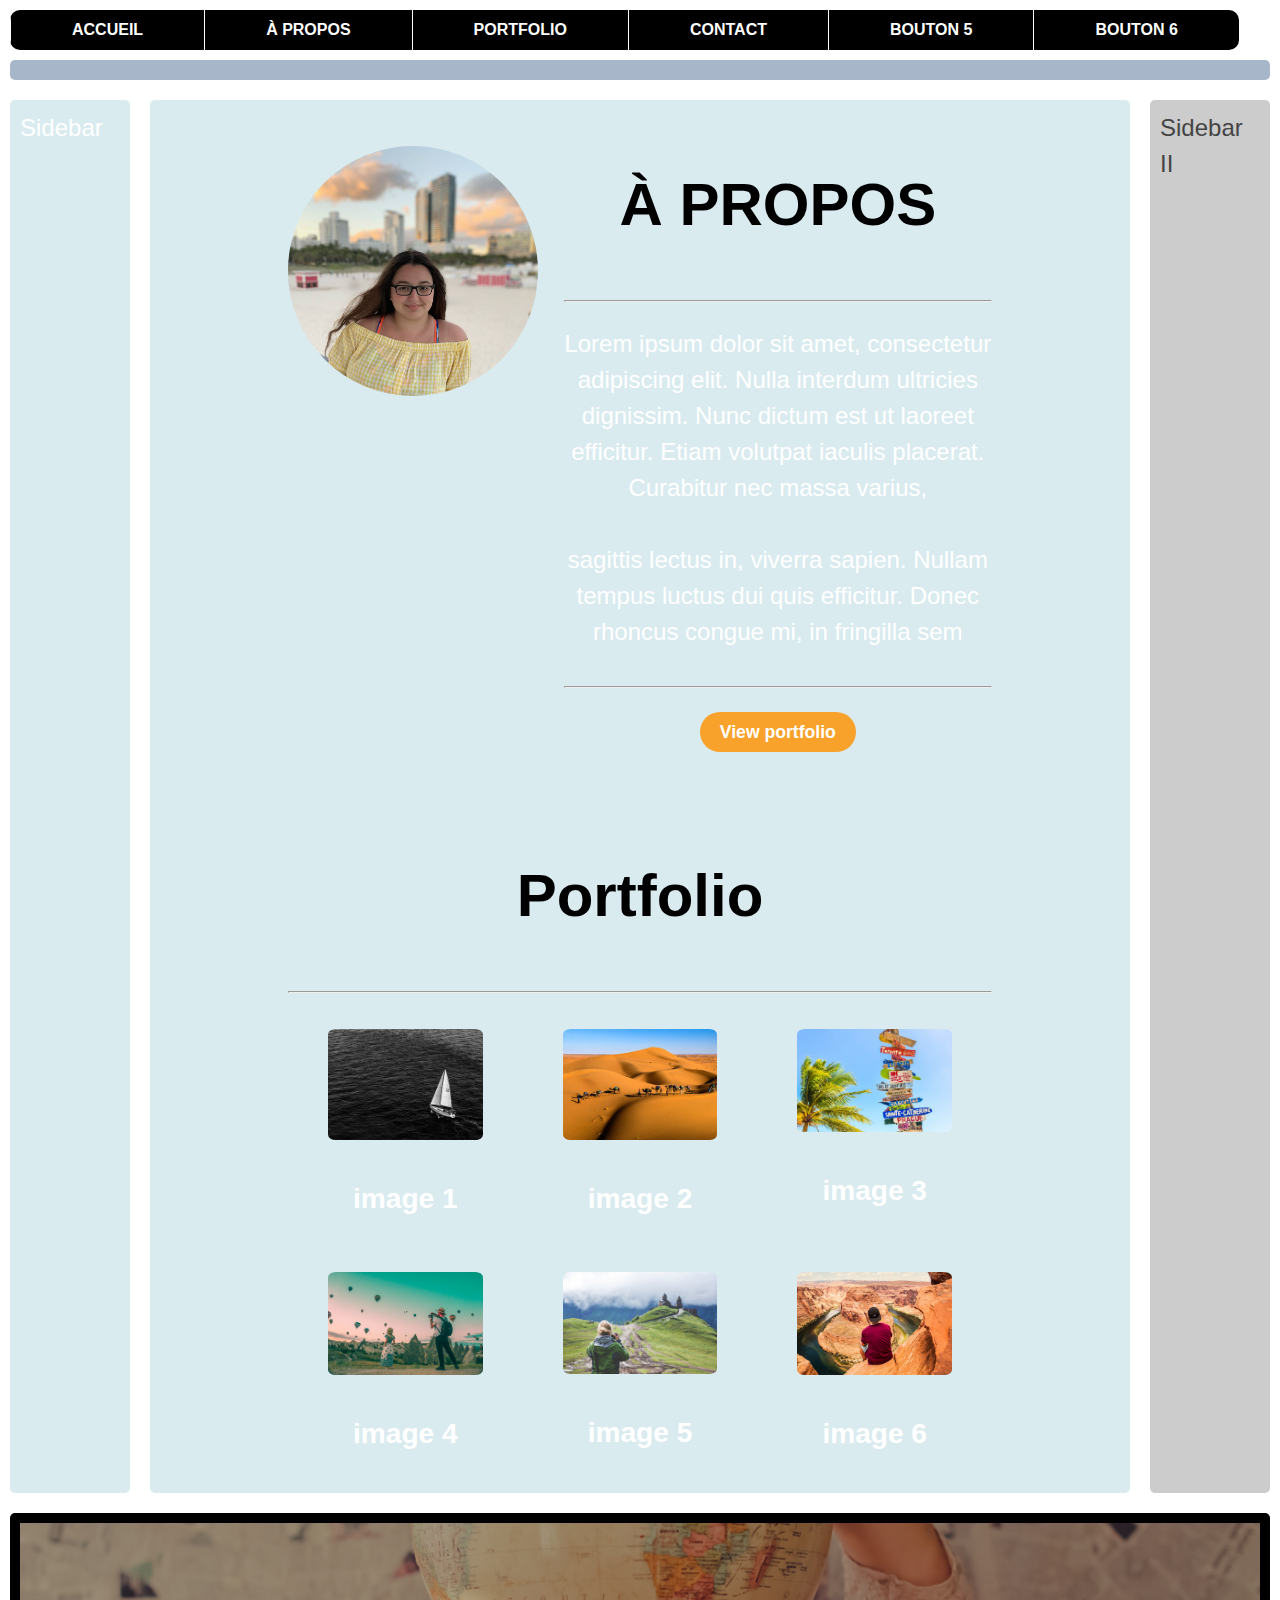
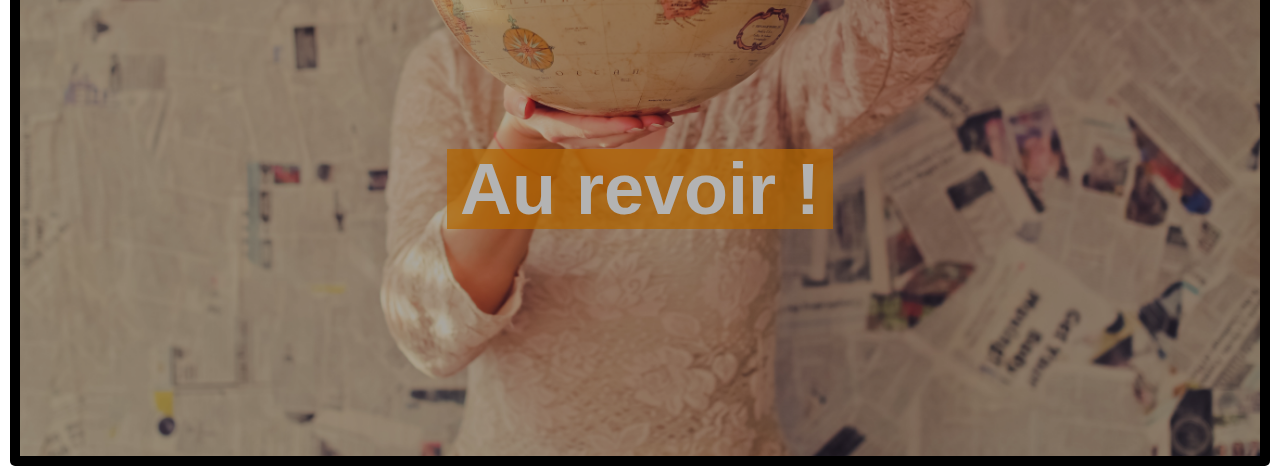
==== index.htm @ d7a220b0 "ajout footer" ====
<!DOCTYPE html>
<html>
<head>
    <meta charset="utf-8" />
    <meta http-equiv="X-UA-Compatible" content="IE=edge">
    
    <title>TP1 VEILLE</title>
    <meta name="viewport" content="width=device-width, initial-scale=1">
    <link rel="stylesheet" type="text/css" media="screen" href="css/style.css" />

</head>

<body>
<input type="checkbox" id="chkBoutonBurger" />
<label for="chkBoutonBurger" class="boutonBurger"></label>
<div class="global">
<nav class="menu">
        <a href="#">ACCUEIL</a>
        <a href="#">À PROPOS</a>
        <a href="#">PORTFOLIO</a>
        <a href="#">CONTACT</a>
        <a href="#">BOUTON 5</a>
        <a href="#">BOUTON 6</a>
    </nav> <!-- fin menu -->
        <main class="conteneur">
            <header class="box header"></header>
                
            
            <aside class="box sidebar">Sidebar</aside>
            <aside class="box sidebar2">Sidebar II</aside>
            <section class="box content">

                <div class="about centered" id="about">
                    <div class="about-content">
                      <div class="about-avatar"><img src="./img/me.jpg" class="avatar img-av" alt="Elle H's avatar">
                      </div>
              
                      <div class="about-text">
                        <h2 class="">À PROPOS</h2>
                        <hr>

                        <div class="log"></div>

                        <p>Lorem ipsum dolor sit amet, consectetur adipiscing elit. Nulla interdum ultricies dignissim. Nunc dictum est ut laoreet efficitur. Etiam volutpat iaculis placerat. Curabitur nec massa varius,</p>
              
                        <p>sagittis lectus in, viverra sapien. Nullam tempus luctus dui quis efficitur. Donec rhoncus congue mi, in fringilla sem </p>
                        <hr>
              
                        <p class="">
                          <a href="#portfolio" class="btn" role="button">View portfolio</a>
                        </p>
                      </div>
                    </div>
                  </div>


                <div class="portfolio centered" id="portfolio">
                    <p>
                      <h2>Portfolio</h2>
              
                    </p>
                    <div class="horizontal-line">
                    <hr>
                    </div>
              
                    <div class="portfolio-content">
              
              
                        <div>
                        <figure class="pointer-cursor">
                            <img
                            src="./img/img1.jpg"
                            alt="A placeholder image" class="img-responsive">
                            <figcaption><h3>image 1</h3></figcaption>
                          </figure>
                      </div>
                      <div>
                        <figure class="pointer-cursor">
                            <img
                            src="./img/img14.jpg"
                            alt="A placeholder image" class="img-responsive">
                            <figcaption><h3>image 2</h3></figcaption>
                          </figure>
                      </div>
                      <div>
                        <figure class="pointer-cursor">
                            <img
                            src="./img/img15.jpg"
                            alt="A placeholder image" class="img-responsive">
                            <figcaption><h3>image 3</h3></figcaption>
                          </figure>
                      </div>
                      <div>
                        <figure class="pointer-cursor">
                            <img
                            src="./img/img16.jpg"
                            alt="A placeholder image" class="img-responsive">
                            <figcaption><h3>image 4</h3></figcaption>
                          </figure>
                      </div>
                      <div>
                        <figure class="pointer-cursor">
                            <img
                            src="./img/img17.jpg"
                            alt="A placeholder image" class="img-responsive">
                            <figcaption><h3>image 5</h3></figcaption>
                          </figure>
                      </div>
                      <div>
                        <figure class="pointer-cursor">
                            <img
                            src="./img/img18.jpg"
                            alt="A placeholder image" class="img-responsive">
                            <figcaption><h3>image 6</h3></figcaption>
                          </figure>
                      </div>
                    </div>
                  </div>

            </section>



            <footer class="box footer">
              <div class="jumbotron centered">
              <div class="jumbotron-content">
                <h1 class=""><span class="title">Au revoir !</span>
                </h1>       
              </div>
            </div>
          </footer>
        </main>
    </div>
    <script type='module' src='./module_js/application.js'></script>
    <script type='module' src='./module_js/glitch.js'></script>
</body>
</html>
---- css/style.css ----
@charset "UTF-8";
/*!
Theme Name: Exercice #4
Author: Eddy Martin
Description: Description
Version: 1.0.0
License: GNU General Public License v2 or later
License URI: LICENSE
Text Domain: veille-2019
Tags: custom-background, custom-logo, custom-menu, featured-images, threaded-comments, translation-ready
Normalizing styles have been helped along thanks to the fine work of
Nicolas Gallagher and Jonathan Neal https://necolas.github.io/normalize.css/
*/
/*--------------------------------------------------------------
>>> Table des modules:
----------------------------------------------------------------
# Variable
# mixins-master
# Normalize
# Typography
# Elements
# Forms
# Navigation
	## Links
    ## Menus
---------------------------------------------------------------    
# Variable
# mixins-master    
--------------------------------------------------------------*/
/*--------------------------------------------------------------
# Normalize
--------------------------------------------------------------*/
/*! normalize.css v8.0.0 | MIT License | github.com/necolas/normalize.css */
/* Document
	 ========================================================================== */
/**
 * 1. Correct the line height in all browsers.
 * 2. Prevent adjustments of font size after orientation changes in iOS.
 */
html {
  line-height: 1.15;
  /* 1 */
  -webkit-text-size-adjust: 100%;
  /* 2 */
}

/* Sections
	 ========================================================================== */
/**
 * Remove the margin in all browsers.
 */
body {
  margin: 0;
}

/**
 * Correct the font size and margin on `h1` elements within `section` and
 * `article` contexts in Chrome, Firefox, and Safari.
 */
h1 {
  font-size: 2em;
  margin: 0.67em 0;
}

/* Grouping content
	 ========================================================================== */
/**
 * 1. Add the correct box sizing in Firefox.
 * 2. Show the overflow in Edge and IE.
 */
hr {
  -webkit-box-sizing: content-box;
          box-sizing: content-box;
  /* 1 */
  height: 0;
  /* 1 */
  overflow: visible;
  /* 2 */
}

/**
 * 1. Correct the inheritance and scaling of font size in all browsers.
 * 2. Correct the odd `em` font sizing in all browsers.
 */
pre {
  font-family: monospace, monospace;
  /* 1 */
  font-size: 1em;
  /* 2 */
}

/* Text-level semantics
	 ========================================================================== */
/**
 * Remove the gray background on active links in IE 10.
 */
a {
  background-color: transparent;
}

/**
 * 1. Remove the bottom border in Chrome 57-
 * 2. Add the correct text decoration in Chrome, Edge, IE, Opera, and Safari.
 */
abbr[title] {
  border-bottom: none;
  /* 1 */
  text-decoration: underline;
  /* 2 */
  -webkit-text-decoration: underline dotted;
          text-decoration: underline dotted;
  /* 2 */
}

/**
 * Add the correct font weight in Chrome, Edge, and Safari.
 */
b,
strong {
  font-weight: bolder;
}

/**
 * 1. Correct the inheritance and scaling of font size in all browsers.
 * 2. Correct the odd `em` font sizing in all browsers.
 */
code,
kbd,
samp {
  font-family: monospace, monospace;
  /* 1 */
  font-size: 1em;
  /* 2 */
}

/**
 * Add the correct font size in all browsers.
 */
small {
  font-size: 80%;
}

/**
 * Prevent `sub` and `sup` elements from affecting the line height in
 * all browsers.
 */
sub,
sup {
  font-size: 75%;
  line-height: 0;
  position: relative;
  vertical-align: baseline;
}

sub {
  bottom: -0.25em;
}

sup {
  top: -0.5em;
}

/* Embedded content
	 ========================================================================== */
/**
 * Remove the border on images inside links in IE 10.
 */
img {
  border-style: none;
}

/* Forms
	 ========================================================================== */
/**
 * 1. Change the font styles in all browsers.
 * 2. Remove the margin in Firefox and Safari.
 */
button,
input,
optgroup,
select,
textarea {
  font-family: inherit;
  /* 1 */
  font-size: 100%;
  /* 1 */
  line-height: 1.15;
  /* 1 */
  margin: 0;
  /* 2 */
}

/**
 * Show the overflow in IE.
 * 1. Show the overflow in Edge.
 */
button,
input {
  /* 1 */
  overflow: visible;
}

/**
 * Remove the inheritance of text transform in Edge, Firefox, and IE.
 * 1. Remove the inheritance of text transform in Firefox.
 */
button,
select {
  /* 1 */
  text-transform: none;
}

/**
 * Correct the inability to style clickable types in iOS and Safari.
 */
button,
[type="button"],
[type="reset"],
[type="submit"] {
  -webkit-appearance: button;
}

/**
 * Remove the inner border and padding in Firefox.
 */
button::-moz-focus-inner,
[type="button"]::-moz-focus-inner,
[type="reset"]::-moz-focus-inner,
[type="submit"]::-moz-focus-inner {
  border-style: none;
  padding: 0;
}

/**
 * Restore the focus styles unset by the previous rule.
 */
button:-moz-focusring,
[type="button"]:-moz-focusring,
[type="reset"]:-moz-focusring,
[type="submit"]:-moz-focusring {
  outline: 1px dotted ButtonText;
}

/**
 * Correct the padding in Firefox.
 */
fieldset {
  padding: 0.35em 0.75em 0.625em;
}

/**
 * 1. Correct the text wrapping in Edge and IE.
 * 2. Correct the color inheritance from `fieldset` elements in IE.
 * 3. Remove the padding so developers are not caught out when they zero out
 *		`fieldset` elements in all browsers.
 */
legend {
  -webkit-box-sizing: border-box;
          box-sizing: border-box;
  /* 1 */
  color: inherit;
  /* 2 */
  display: table;
  /* 1 */
  max-width: 100%;
  /* 1 */
  padding: 0;
  /* 3 */
  white-space: normal;
  /* 1 */
}

/**
 * Add the correct vertical alignment in Chrome, Firefox, and Opera.
 */
progress {
  vertical-align: baseline;
}

/**
 * Remove the default vertical scrollbar in IE 10+.
 */
textarea {
  overflow: auto;
}

/**
 * 1. Add the correct box sizing in IE 10.
 * 2. Remove the padding in IE 10.
 */
[type="checkbox"],
[type="radio"] {
  -webkit-box-sizing: border-box;
          box-sizing: border-box;
  /* 1 */
  padding: 0;
  /* 2 */
}

/**
 * Correct the cursor style of increment and decrement buttons in Chrome.
 */
[type="number"]::-webkit-inner-spin-button,
[type="number"]::-webkit-outer-spin-button {
  height: auto;
}

/**
 * 1. Correct the odd appearance in Chrome and Safari.
 * 2. Correct the outline style in Safari.
 */
[type="search"] {
  -webkit-appearance: textfield;
  /* 1 */
  outline-offset: -2px;
  /* 2 */
}

/**
 * Remove the inner padding in Chrome and Safari on macOS.
 */
[type="search"]::-webkit-search-decoration {
  -webkit-appearance: none;
}

/**
 * 1. Correct the inability to style clickable types in iOS and Safari.
 * 2. Change font properties to `inherit` in Safari.
 */
::-webkit-file-upload-button {
  -webkit-appearance: button;
  /* 1 */
  font: inherit;
  /* 2 */
}

/* Interactive
	 ========================================================================== */
/*
 * Add the correct display in Edge, IE 10+, and Firefox.
 */
details {
  display: block;
}

/*
 * Add the correct display in all browsers.
 */
summary {
  display: list-item;
}

/* Misc
	 ========================================================================== */
/**
 * Add the correct display in IE 10+.
 */
template {
  display: none;
}

/**
 * Add the correct display in IE 10.
 */
[hidden] {
  display: none;
}

/*--------------------------------------------------------------
# Typography
--------------------------------------------------------------*/
body,
button,
input,
select,
optgroup,
textarea {
  color: #404040;
  font-family: "Roboto", arial, sans-serif;
  font-size: 16px;
  font-size: 1rem;
  line-height: 1.5;
}

h1, h2, h3, h4, h5, h6 {
  clear: both;
}

p {
  margin-bottom: 1.5em;
}

dfn, cite, em, i {
  font-style: italic;
}

blockquote {
  margin: 0 1.5em;
}

address {
  margin: 0 0 1.5em;
}

pre {
  background: #eee;
  font-family: "Courier 10 Pitch", Courier, monospace;
  font-size: 15px;
  font-size: 0.9375rem;
  line-height: 1.6;
  margin-bottom: 1.6em;
  max-width: 100%;
  overflow: auto;
  padding: 1.6em;
}

code, kbd, tt, var {
  font-family: Monaco, Consolas, "Andale Mono", "DejaVu Sans Mono", monospace;
  font-size: 15px;
  font-size: 0.9375rem;
}

abbr, acronym {
  border-bottom: 1px dotted #666;
  cursor: help;
}

mark, ins {
  background: #fff9c0;
  text-decoration: none;
}

big {
  font-size: 125%;
}

/*--------------------------------------------------------------

/*--------------------------------------------------------------
# Navigation
--------------------------------------------------------------*/
/*--------------------------------------------------------------
## Links
--------------------------------------------------------------*/
a {
  color: #7a968d;
}

a:visited {
  color: #1d215f;
}

a:hover, a:focus, a:active {
  color: #197056;
}

a:focus {
  outline: thin dotted;
}

a:hover, a:active {
  outline: 0;
}

/*--------------------------------------------------------------
## Menus
--------------------------------------------------------------*/
.menu a {
  text-decoration: none;
  color: white;
  border-bottom: 1px solid white;
  font-size: 1rem;
  padding: 0.5rem;
}

.menu a:first-child {
  border-top: 1px solid white;
}

/*--------------------------------------------------------------
# animation
--------------------------------------------------------------*/
/*--------------------------------------------------------------
# Animation introduction
--------------------------------------------------------------*/
.introduction {
  display: -webkit-box;
  display: -ms-flexbox;
  display: flex;
  -ms-flex-pack: distribute;
      justify-content: space-around;
  -ms-flex-wrap: wrap;
      flex-wrap: wrap;
  width: 100vw;
}

.rectangle {
  min-height: 2em;
  width: 50%;
  display: -webkit-box;
  display: -ms-flexbox;
  display: flex;
  -webkit-box-pack: center;
      -ms-flex-pack: center;
          justify-content: center;
  -webkit-box-align: center;
      -ms-flex-align: center;
          align-items: center;
  /*Propriété comme itemFlex*/
  /* boîtes non flexibles du 1/3 de la largeur de son parent */
  -webkit-box-flex: 1;
      -ms-flex: 1 0 50%;
          flex: 1 0 50%;
}

/* À COMPLÉTER - Caractéristiques de chaque rectangle de l'intro...
   ========================================================================== */
.rectangle:first-of-type,
.rectangle:last-of-type {
  /* Le 1er et le dernier rectangle sont centrés sur une seule ligne...*/
  width: 100%;
  -webkit-box-flex: 1;
      -ms-flex: 1 0 100%;
          flex: 1 0 100%;
}

.rectangle:nth-child(1) {
  background-color: #c9a7b7;
  -webkit-animation: anim1 0.5s;
          animation: anim1 0.5s;
}

.rectangle:nth-child(2) {
  background-color: #dda9d9;
  -webkit-animation: anim2 0.5s 0.5s backwards;
          animation: anim2 0.5s 0.5s backwards;
}

.rectangle:nth-child(3) {
  background-color: #b2bbe7;
  -webkit-animation: anim3 0.5s 1s backwards;
          animation: anim3 0.5s 1s backwards;
}

.rectangle:nth-child(4) {
  background-color: #006d98;
  font-size: 1em;
  /* max-height : 20vh;*/
  -webkit-animation: animGo 1s 1.5s backwards;
          animation: animGo 1s 1.5s backwards;
}

.deplacementContenuIntro {
  -webkit-animation: deplacementContenuIntro 1s backwards;
          animation: deplacementContenuIntro 1s backwards;
}

@-webkit-keyframes anim1 {
  from {
    -webkit-transform: translateY(-50vh) rotate(-180deg);
            transform: translateY(-50vh) rotate(-180deg);
  }
  to {
    -webkit-transform: translateY(0%) rotate(0);
            transform: translateY(0%) rotate(0);
  }
}

@keyframes anim1 {
  from {
    -webkit-transform: translateY(-50vh) rotate(-180deg);
            transform: translateY(-50vh) rotate(-180deg);
  }
  to {
    -webkit-transform: translateY(0%) rotate(0);
            transform: translateY(0%) rotate(0);
  }
}

@-webkit-keyframes anim2 {
  from {
    -webkit-transform: translateX(-200%) rotate(-360deg);
            transform: translateX(-200%) rotate(-360deg);
  }
  to {
    -webkit-transform: translateX(0%) rotate(0);
            transform: translateX(0%) rotate(0);
  }
}

@keyframes anim2 {
  from {
    -webkit-transform: translateX(-200%) rotate(-360deg);
            transform: translateX(-200%) rotate(-360deg);
  }
  to {
    -webkit-transform: translateX(0%) rotate(0);
            transform: translateX(0%) rotate(0);
  }
}

@-webkit-keyframes anim3 {
  from {
    -webkit-transform: translateX(200%) rotate(-45deg);
            transform: translateX(200%) rotate(-45deg);
  }
  to {
    -webkit-transform: translateX(0%) rotate(0);
            transform: translateX(0%) rotate(0);
  }
}

@keyframes anim3 {
  from {
    -webkit-transform: translateX(200%) rotate(-45deg);
            transform: translateX(200%) rotate(-45deg);
  }
  to {
    -webkit-transform: translateX(0%) rotate(0);
            transform: translateX(0%) rotate(0);
  }
}

@-webkit-keyframes animGo {
  from {
    -webkit-transform: translateY(200vh) rotate(-360deg);
            transform: translateY(200vh) rotate(-360deg);
  }
  50%,
  to {
    -webkit-transform: translateY(0%) rotate(0);
            transform: translateY(0%) rotate(0);
  }
}

@keyframes animGo {
  from {
    -webkit-transform: translateY(200vh) rotate(-360deg);
            transform: translateY(200vh) rotate(-360deg);
  }
  50%,
  to {
    -webkit-transform: translateY(0%) rotate(0);
            transform: translateY(0%) rotate(0);
  }
}

@-webkit-keyframes deplacementContenuIntro {
  from {
    -webkit-transform: translateX(0vw);
            transform: translateX(0vw);
  }
  to {
    -webkit-transform: translateX(-100vw);
            transform: translateX(-100vw);
  }
}

@keyframes deplacementContenuIntro {
  from {
    -webkit-transform: translateX(0vw);
            transform: translateX(0vw);
  }
  to {
    -webkit-transform: translateX(-100vw);
            transform: translateX(-100vw);
  }
}

/*--------------------------------------------------------------
# Animation des lettres
--------------------------------------------------------------*/
.mot {
  display: -webkit-box;
  display: -ms-flexbox;
  display: flex;
}

.mot > div {
  font-size: 9vw;
  text-shadow: 6px 2px 6px rgba(0, 0, 0, 0.7);
}

.mot:nth-child(1) > div {
  -webkit-animation: animationLettre 1s both;
          animation: animationLettre 1s both;
}

@-webkit-keyframes animationLettre {
  from {
    /* opacity:  0; */
    -webkit-transform: rotate(180deg) rotate(360deg) scale(1);
            transform: rotate(180deg) rotate(360deg) scale(1);
    -webkit-animation-timing-function: cubic-bezier(0.8, 0.01, 0.97, 0.19);
            animation-timing-function: cubic-bezier(0.8, 0.01, 0.97, 0.19);
    color: #3c71ad;
  }
  50% {
    /* opacity:  .5; */
    -webkit-transform: rotate(30vw) rotate(180deg) scale(1.5);
            transform: rotate(30vw) rotate(180deg) scale(1.5);
    -webkit-animation-timing-function: cubic-bezier(0.09, 0.25, 0.19, 1.01);
            animation-timing-function: cubic-bezier(0.09, 0.25, 0.19, 1.01);
  }
  to {
    /* opacity:  1; */
    -webkit-transform: rotate(360deg) rotate(0deg) scale(1);
            transform: rotate(360deg) rotate(0deg) scale(1);
    color: black;
  }
}

@keyframes animationLettre {
  from {
    /* opacity:  0; */
    -webkit-transform: rotate(180deg) rotate(360deg) scale(1);
            transform: rotate(180deg) rotate(360deg) scale(1);
    -webkit-animation-timing-function: cubic-bezier(0.8, 0.01, 0.97, 0.19);
            animation-timing-function: cubic-bezier(0.8, 0.01, 0.97, 0.19);
    color: #3c71ad;
  }
  50% {
    /* opacity:  .5; */
    -webkit-transform: rotate(30vw) rotate(180deg) scale(1.5);
            transform: rotate(30vw) rotate(180deg) scale(1.5);
    -webkit-animation-timing-function: cubic-bezier(0.09, 0.25, 0.19, 1.01);
            animation-timing-function: cubic-bezier(0.09, 0.25, 0.19, 1.01);
  }
  to {
    /* opacity:  1; */
    -webkit-transform: rotate(360deg) rotate(0deg) scale(1);
            transform: rotate(360deg) rotate(0deg) scale(1);
    color: black;
  }
}

/*--------------------------------------------------------------
# layout
--------------------------------------------------------------*/
body {
  margin: 10px;
  max-width: 100vw;
  min-height: 100vh;
  /*Conteneur flex en colonne*/
  display: -webkit-box;
  display: -ms-flexbox;
  display: flex;
  -webkit-box-orient: vertical;
  -webkit-box-direction: normal;
      -ms-flex-direction: column;
          flex-direction: column;
}

.global {
  max-width: 100vw;
  /*Propriété comme item flex*/
  -webkit-box-flex: 1;
      -ms-flex: 1 0 100%;
          flex: 1 0 100%;
  /*Conteneur flex en rangée*/
  display: -webkit-box;
  display: -ms-flexbox;
  display: flex;
  /*Poussée vers la gauche pour ne pas voir le menu*/
  -webkit-transform: translateX(-100%);
          transform: translateX(-100%);
  /*Effet de transition sur la transformation*/
  -webkit-transition: -webkit-transform 1s;
  transition: -webkit-transform 1s;
  transition: transform 1s;
  transition: transform 1s, -webkit-transform 1s;
  /*	overflow-x: hidden; */
}

.boutonBurger {
  background: -webkit-gradient(linear, left top, left bottom, from(#E84545), color-stop(20%, #E84545), color-stop(20%, transparent), color-stop(40%, transparent), color-stop(40%, #E84545), color-stop(60%, #E84545), color-stop(60%, transparent), color-stop(80%, transparent), color-stop(80%, #E84545), to(#E84545));
  background: linear-gradient(to bottom, #E84545 0%, #E84545 20%, transparent 20%, transparent 40%, #E84545 40%, #E84545 60%, transparent 60%, transparent 80%, #E84545 80%, #E84545 100%);
  height: 48px;
  width: 48px;
  margin: 1%;
  display: inline-block;
  cursor: pointer;
  /*Effet de transition sur la rotation*/
  -webkit-transition: -webkit-transform 1s;
  transition: -webkit-transform 1s;
  transition: transform 1s;
  transition: transform 1s, -webkit-transform 1s;
}

.menu {
  background-color: black;
  text-align: center;
  /*Pour cet exemple, on fixe la largeur du menu à 100% ou 100vw*/
  width: 100vw;
  /*Propriété comme item flex - ne peut rétrécir*/
  -webkit-box-flex: 1;
      -ms-flex: 1 0 100%;
          flex: 1 0 100%;
  /*Contexte flex en colonne pour ses enfants*/
  display: -webkit-box;
  display: -ms-flexbox;
  display: flex;
  -webkit-box-orient: vertical;
  -webkit-box-direction: normal;
      -ms-flex-direction: column;
          flex-direction: column;
  -webkit-box-pack: center;
      -ms-flex-pack: center;
          justify-content: center;
  overflow-x: hidden;
  overflow-y: auto;
}

#chkBoutonBurger:checked ~ .global {
  -webkit-transform: translateX(0%);
          transform: translateX(0%);
}

#chkBoutonBurger:checked ~ .boutonBurger {
  -webkit-transform: rotate(90deg);
          transform: rotate(90deg);
}

#chkBoutonBurger {
  display: none;
}

.sidebar {
  -ms-grid-row: 2;
  -ms-grid-column: 1;
  grid-area: sidebar;
}

.sidebar2 {
  -ms-grid-row: 4;
  -ms-grid-column: 1;
  grid-area: sidebar2;
}

.content {
  -ms-grid-row: 3;
  -ms-grid-column: 1;
  grid-area: content;
}

.header {
  -ms-grid-row: 1;
  -ms-grid-column: 1;
  grid-area: header;
}

.footer {
  -ms-grid-row: 5;
  -ms-grid-column: 1;
  grid-area: footer;
}

.conteneur {
  background-color: #fff;
  color: #444;
}

/* conteneur est un élément flex et en même temps un conteneur grid */
.conteneur {
  /*Sa largeur est fixée à 100%*/
  width: 100vw;
  /*Propriété comme item flex - ne peut rétrécir*/
  -webkit-box-flex: 1;
      -ms-flex: 1 0 100%;
          flex: 1 0 100%;
  /*Conteneur flex en colonne pour ses enfants*/
  -webkit-box-orient: vertical;
  -webkit-box-direction: normal;
      -ms-flex-flow: column nowrap;
          flex-flow: column nowrap;
  overflow-x: hidden;
  overflow-y: auto;
  display: -ms-grid;
  display: grid;
  width: 100vw;
  grid-gap: 1em;
      grid-template-areas: "header" "sidebar" "content" "sidebar2" "footer";
}

@media only screen and (min-width: 500px) {
  .conteneur {
    -ms-grid-columns: 20% auto;
        grid-template-columns: 20% auto;
        grid-template-areas: "header   header" "sidebar  content" "sidebar2 sidebar2" "footer   footer";
    min-width: 500px;
  }
}

@media only screen and (min-width: 900px) {
  .boutonBurger {
    display: none;
  }
  .global {
    /* Placer à sa potition d'origine */
    -webkit-transform: translateX(0%);
            transform: translateX(0%);
    /*Mettre le contenu en colonne*/
    -webkit-box-orient: vertical;
    -webkit-box-direction: normal;
        -ms-flex-direction: column;
            flex-direction: column;
  }
  .menu {
    /*Propriété comme item flex - ne peut s'étirer en hauteur*/
    width: 96vw;
    margin-bottom: 10px;
    border-radius: 10px;
    -webkit-box-flex: 0;
        -ms-flex: 0 0 100%;
            flex: 0 0 100%;
    /*Affichage du menu en rangée*/
    -webkit-box-orient: horizontal;
    -webkit-box-direction: normal;
        -ms-flex-direction: row;
            flex-direction: row;
    -webkit-box-pack: justify;
        -ms-flex-pack: justify;
            justify-content: space-between;
  }
  .menu a {
    border: none;
    border-left: 1px solid white;
    /*Propriété comme item flex - peut s'étirer en largeur*/
    -webkit-box-flex: 1;
        -ms-flex: 1 0 auto;
            flex: 1 0 auto;
  }
  .menu a:first-child {
    border-top: none;
  }
  .conteneur {
    grid-gap: 20px;
    -ms-grid-columns: 120px auto 120px;
        grid-template-columns: 120px auto 120px;
        grid-template-areas: "header  header  header" "sidebar content sidebar2" "footer  footer  footer";
    max-width: 100%;
  }
}

.box {
  background-color: #d9ebef;
  color: #fff;
  border-radius: 5px;
  padding: 10px;
  font-size: 150%;
}

.header {
  background-color: #a7b7c9;
}

.footer {
  background-color: black;
}

.sidebar2 {
  background-color: #ccc;
  color: #444;
}

/*--------------------------------------------------------------
# layout
--------------------------------------------------------------*/
/*---------------------------------------------------------------

----------------------------------------------------------------*/
/* STYLE.CSS */
body {
  font-family: 'Montserrat', sans-serif;
  font-size: 1rem;
}

/* HEADER TAGS */
h1, h2 {
  font-weight: 700 !important;
  color: black;
}

h2 {
  font-size: 2.5em;
}

/* HYPERLINKS */
a {
  color: #ff9100;
  text-decoration: none;
  font-weight: 700;
}

a:hover {
  color: #97e1ee !important;
  text-decoration: none;
  font-weight: 700;
}

/* SPAN */
span {
  padding-left: 1vw;
  padding-right: 1vw;
  /* padding and font size reduced in max-width: 600px media query in grid.css */
}

.nav {
  background-color: #ffffff;
  text-align: right;
  /* text align: center in max-width: 600px media query in grid.css */
  text-transform: uppercase;
}

.jumbotron {
  background-image: url("../../../img/img13.jpg") !important;
  background-size: cover;
  background-position: 50% 100%;
  background-attachment: fixed;
  opacity: 0.7;
  /* margin-top: -20px; */
}

/* JUMBOTRON */
/* .jumbotron-content {
  tex0a
    justify-content: center;
    height: 100vh;
  } */
.title {
  background-color: rgba(255, 145, 0, 0.72);
  color: white;
  font-size: 4.5rem;
}

.jumbo-caption {
  background-color: rgba(255, 145, 0, 0.72);
  font-size: 1.7rem;
  color: white;
}

/* TEXT */
.centered {
  text-align: center;
}

input, textarea {
  font-size: 0.8rem;
  /* width and padding under media queries in grid.css */
}

/* TITLE  */
/* .title {
    justify-self: center;
  } */
/* IMAGES */
.img-responsive {
  max-width: 100%;
  height: auto;
  border-radius: 5%;
}

/* BUTTON */
.btn {
  border-radius: 28px;
  /* text-shadow: 1px 1px 3px #666666; */
  /* -webkit-box-shadow: 0px 1px 3px #666666;
    -moz-box-shadow: 0px 1px 3px #666666;
    box-shadow: 0px 1px 3px #666666; */
  color: #ffffff;
  background-color: rgba(255, 145, 0, 0.82);
  padding: 10px 20px 10px 20px;
  text-decoration: none;
  font-weight: 700;
  cursor: pointer;
  font-size: 1.1rem;
  /* font-size: 0.9em in max-width:600px media query in grid.css */
}

.btn:hover {
  text-decoration: none;
  color: #000000;
}

/* FORM */
input[type=text], input[type=email], textarea {
  -webkit-box-sizing: border-box;
          box-sizing: border-box;
  border: 2px solid #e0e0e0;
  /*width and padding in media queries in grid.css */
}

/* CURSOR */
.pointer-cursor {
  cursor: pointer;
}

/* GRID.CSS */
/* Includes:
  - CSS grid
  - media queries and breakpoints for grid and affected items, including:
   * avatar / img-av
   * form element width, padding and margin
   * button size
   * jumbotron padding
   * span padding and font size
  - padding
  - margin */
/* * {
    border: 1px solid red
  } */
.container {
  padding: 0;
  margin: 0;
  display: -ms-grid;
  display: grid;
  -ms-grid-rows: (auto)[6];
  -ms-grid-columns: 1fr;
      grid-template: repeat(6, auto)/1fr;
}

.nav {
  padding-top: 3vh;
  padding-bottom: 3vh;
}

.nav-content, .jumbotron-content, .about-content, .portfolio-content, .contact-content, .footer-content {
  margin-left: 10vw;
  margin-right: 10vw;
}

.about-content {
  padding-bottom: 2vh;
  margin-left: 10vw;
  margin-right: 10vw;
}

.about-avatar {
  grid-area: aa;
  padding-right: 2vw;
  padding-top: 4vh;
  padding-bottom: 2vh;
}

.about-text {
  grid-area: at;
}

.portfolio-content div:nth-child(1) {
  grid-area: a;
}

.portfolio-content div:nth-child(2) {
  grid-area: b;
}

.portfolio-content div:nth-child(3) {
  grid-area: c;
}

.portfolio-content div:nth-child(4) {
  grid-area: d;
}

.portfolio-content div:nth-child(5) {
  grid-area: e;
}

.portfolio-content div:nth-child(6) {
  grid-area: f;
}

.horizontal-line {
  margin-left: 10vw;
  margin-right: 10vw;
}

/* MIN WIDTH - 1200PX */
@media (min-width: 1200px) {
  .about-content {
    display: -ms-grid;
    display: grid;
        grid-template-areas: "aa aa at at at at";
  }
  .portfolio-content {
    display: -ms-grid;
    display: grid;
        grid-template-areas: "a a b b c c" "d d e e f f";
  }
  input[type=text], input[type=email], textarea {
    width: 60%;
    padding: 1% 2%;
    margin: 0.5% 0;
  }
  .jumbotron {
    padding-top: 20vh;
    padding-bottom: 20vh;
  }
  .img-av {
    max-width: 250px;
    height: auto;
    border-radius: 50%;
  }
}

/* MIN WIDTH - 106PX AND MAX WIDTH - 1999PX */
@media (max-width: 1199px) {
  .about-content {
    display: -ms-grid;
    display: grid;
        grid-template-areas: "aa aa aa" "at at at";
  }
  .portfolio-content {
    display: -ms-grid;
    display: grid;
        grid-template-areas: "a a b b" "c c d d" "e e f f";
  }
  input[type=text], input[type=email], textarea {
    width: 70%;
    padding: 2% 2%;
  }
  .jumbotron {
    padding-top: 20vh;
    padding-bottom: 20vh;
  }
  .img-av {
    max-width: 200px;
    height: auto;
    border-radius: 50%;
  }
}

/* MAX WIDTH - 600PX */
@media (max-width: 600px) {
  .about-content {
    display: -ms-grid;
    display: grid;
        grid-template-areas: "aa aa aa" "at at at";
  }
  .portfolio-content {
    display: -ms-grid;
    display: grid;
        grid-template-areas: "a" "b" "c" "d" "e" "f";
  }
  .jumbotron {
    padding-bottom: 25vh;
  }
  input[type=text], input[type=email], textarea {
    width: 80%;
    padding: 3% 2%;
  }
  .btn {
    font-size: 0.9rem;
  }
  .jumbotron {
    padding-top: 15vh;
    padding-bottom: 15vh;
  }
  .nav {
    text-align: center;
  }
  .img-av {
    max-width: 170px;
    height: auto;
    border-radius: 50%;
  }
  span {
    padding-left: 1vw;
    padding-right: 1vw;
    font-size: 0.9rem;
  }
}

/*****************************/
/*animation glitch*/
.log {
  margin: auto;
  color: white;
  font-size: 24px;
  font-family: monospace;
}

/*--------------------------------------------------------------*/
/*# sourceMappingURL=style.css.map */
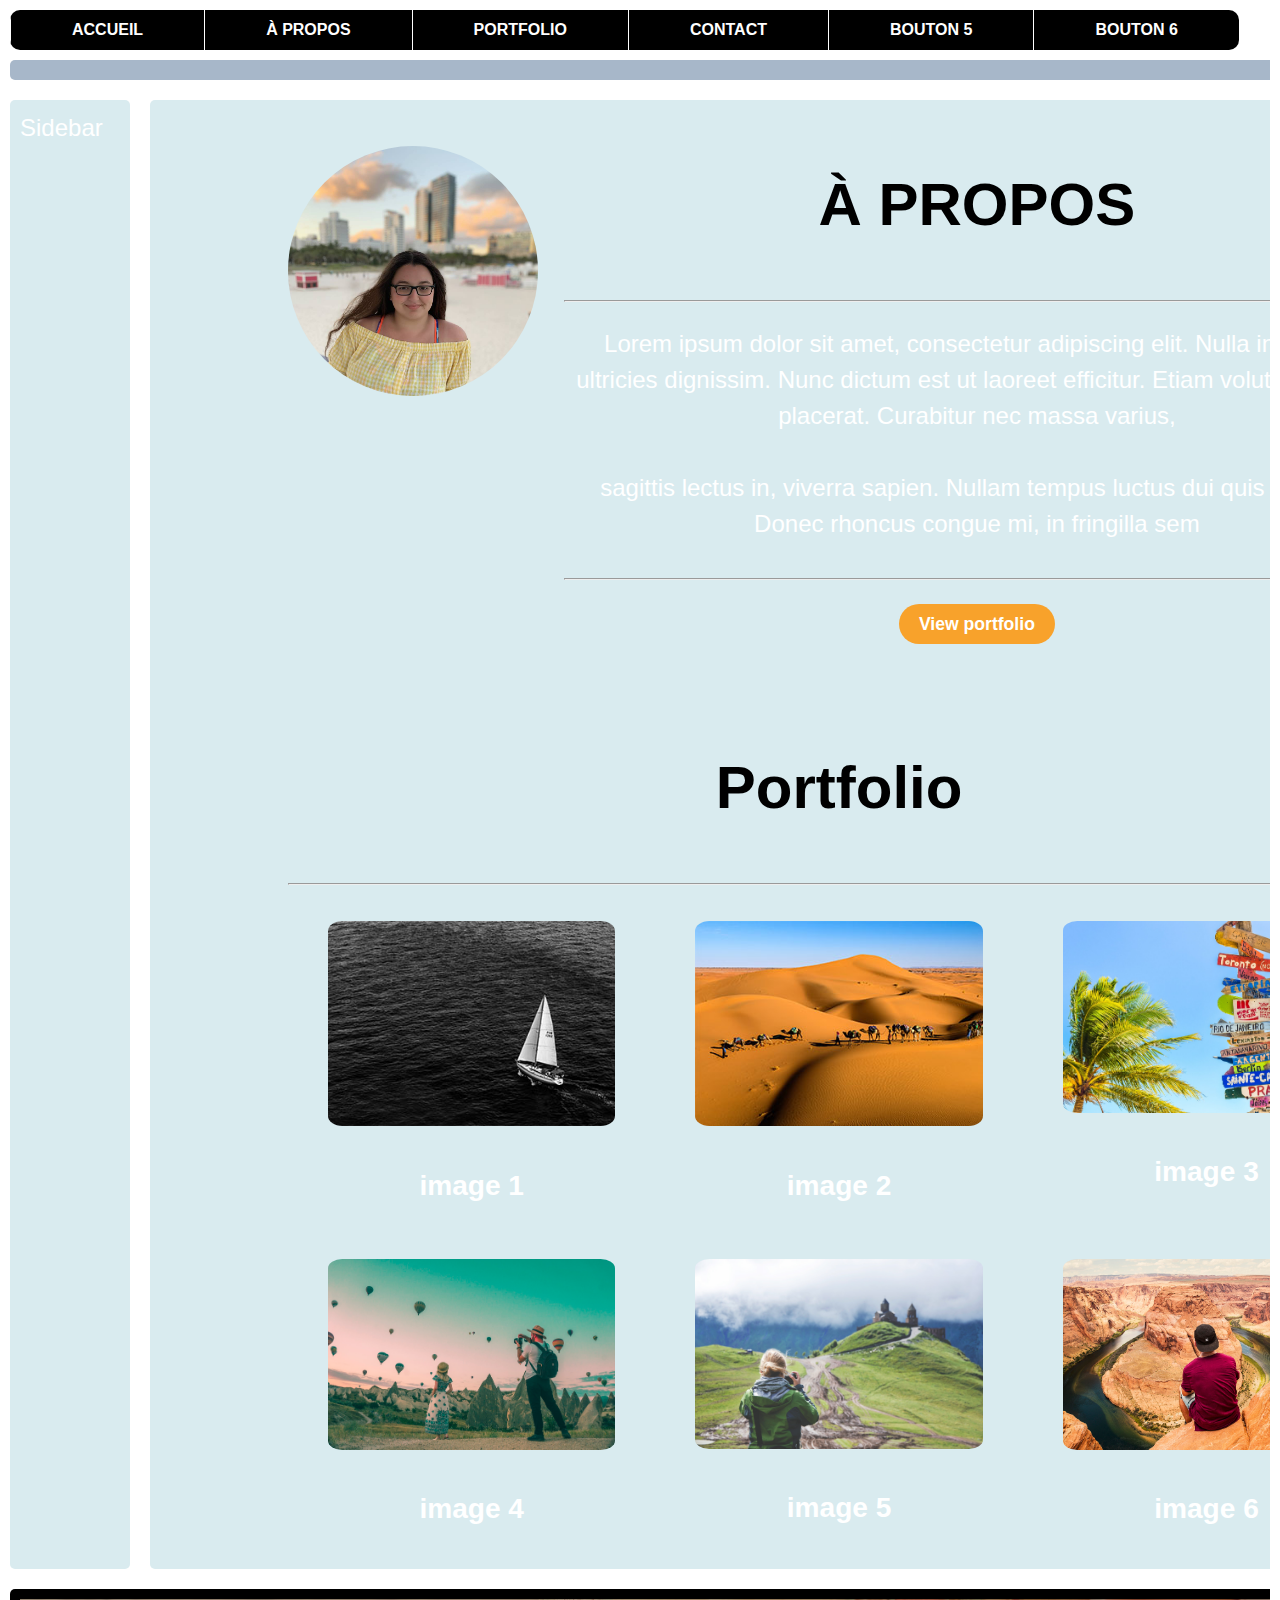
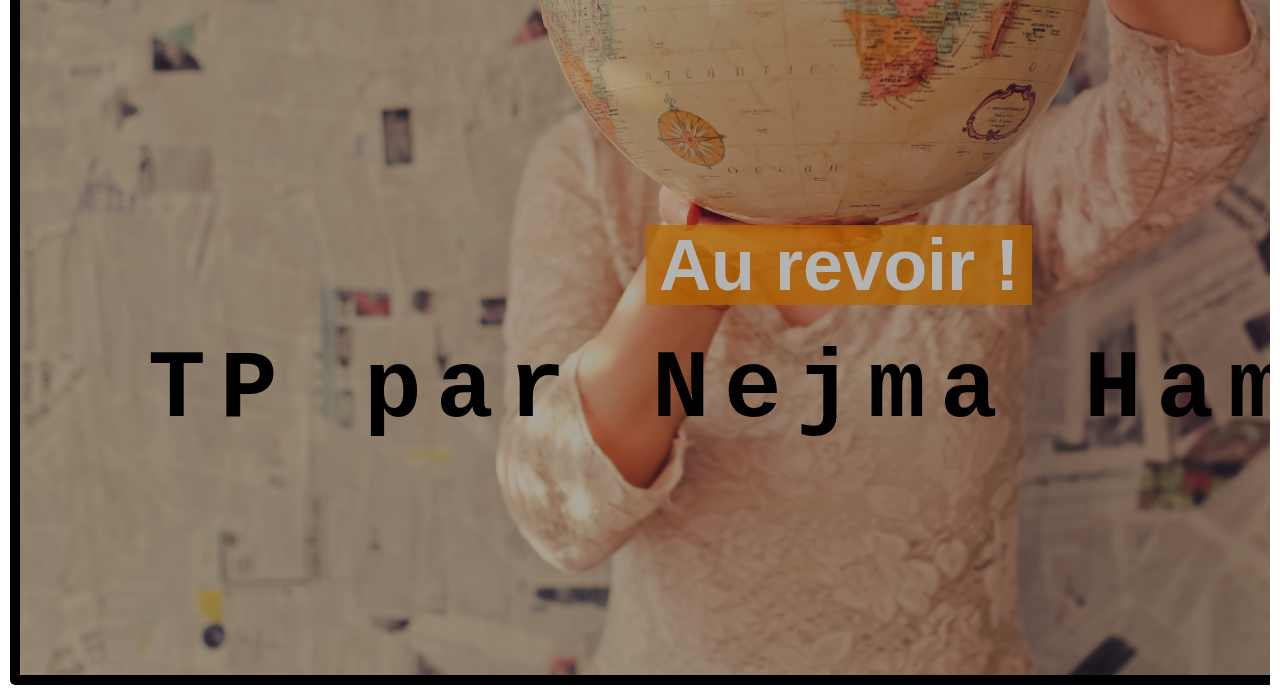
==== commit 99bd5451: "Ajout animation" ====
--- a/index.htm
+++ b/index.htm
@@ -125,13 +125,18 @@
               <div class="jumbotron centered">
               <div class="jumbotron-content">
                 <h1 class=""><span class="title">Au revoir !</span>
+                  <div class="typewriter">
+                      <h1>TP par Nejma Hamadi</h1>
+                    </div>
                 </h1>       
               </div>
             </div>
+
+            
           </footer>
         </main>
     </div>
     <script type='module' src='./module_js/application.js'></script>
-    <script type='module' src='./module_js/glitch.js'></script>
+    <!--<script type='module' src='./module_js/glitch.js'></script>-->
 </body>
 </html>--- a/css/style.css
+++ b/css/style.css
@@ -1299,5 +1299,52 @@
   font-family: monospace;
 }
 
+.typewriter h1 {
+  font-family: monospace;
+  overflow: hidden;
+  border-right: 0.15em solid white;
+  white-space: nowrap;
+  margin: 0 auto;
+  letter-spacing: .15em;
+  -webkit-animation: typing 3.5s steps(30, end), blinking-cursor 0.5s step-end infinite;
+          animation: typing 3.5s steps(30, end), blinking-cursor 0.5s step-end infinite;
+}
+
+/* The typing effect */
+@-webkit-keyframes typing {
+  from {
+    width: 0;
+  }
+  to {
+    width: 100%;
+  }
+}
+@keyframes typing {
+  from {
+    width: 0;
+  }
+  to {
+    width: 100%;
+  }
+}
+
+@-webkit-keyframes blinking-cursor {
+  from, to {
+    border-color: transparent;
+  }
+  50% {
+    border-color: white;
+  }
+}
+
+@keyframes blinking-cursor {
+  from, to {
+    border-color: transparent;
+  }
+  50% {
+    border-color: white;
+  }
+}
+
 /*--------------------------------------------------------------*/
 /*# sourceMappingURL=style.css.map */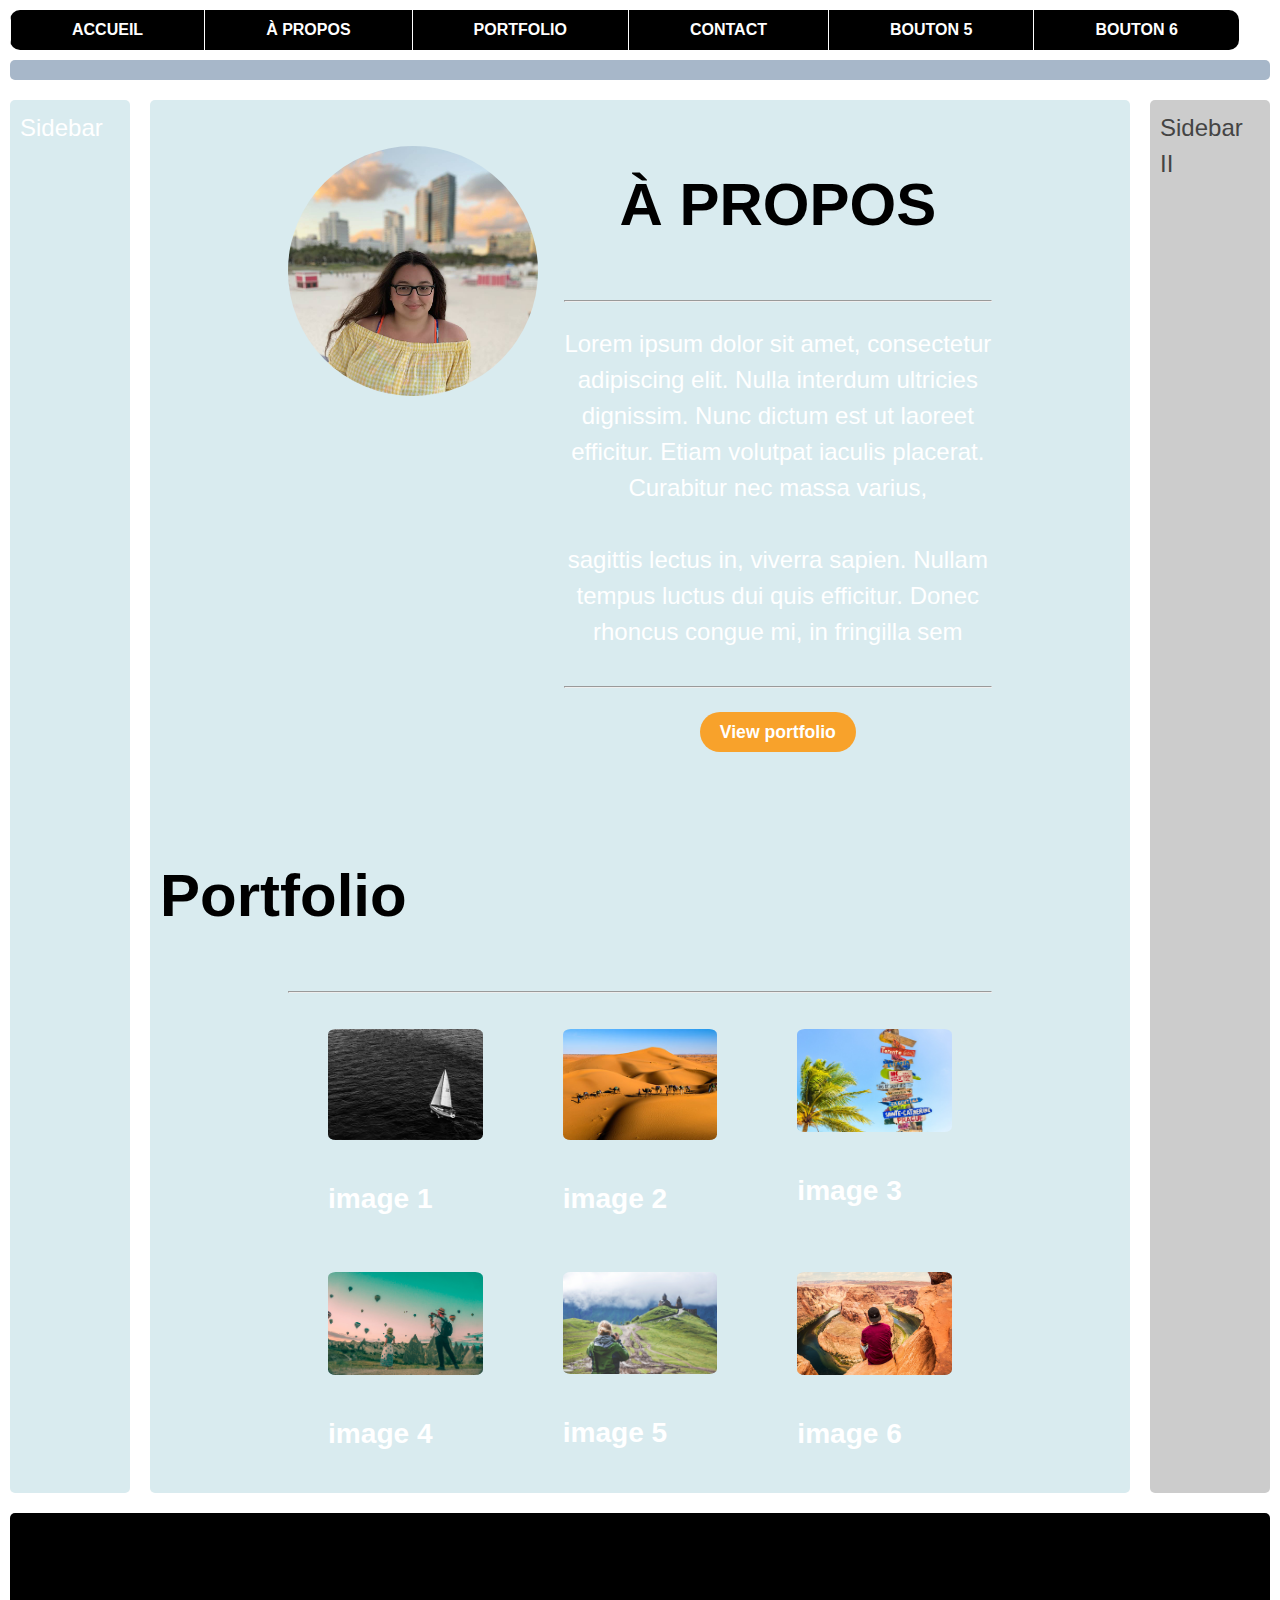
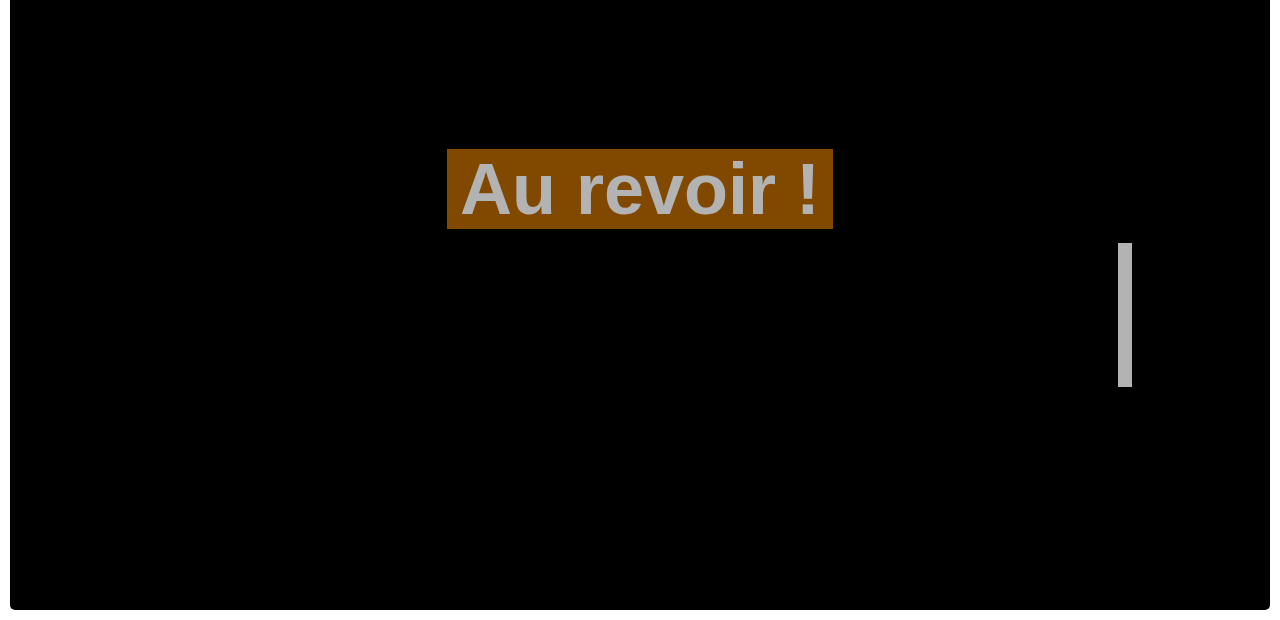
==== commit 8fac49ba: "ajout responsive header" ====
--- a/index.htm
+++ b/index.htm
@@ -24,8 +24,6 @@
     </nav> <!-- fin menu -->
         <main class="conteneur">
             <header class="box header"></header>
-                
-            
             <aside class="box sidebar">Sidebar</aside>
             <aside class="box sidebar2">Sidebar II</aside>
             <section class="box content">
@@ -54,7 +52,7 @@
                   </div>
 
 
-                <div class="portfolio centered" id="portfolio">
+                <div class="portfolio centered" id="portfolio"></div>
                     <p>
                       <h2>Portfolio</h2>
               
@@ -116,6 +114,7 @@
                       </div>
                     </div>
                   </div>
+                  
 
             </section>
 
--- a/css/style.css
+++ b/css/style.css
@@ -1290,15 +1290,6 @@
   }
 }
 
-/*****************************/
-/*animation glitch*/
-.log {
-  margin: auto;
-  color: white;
-  font-size: 24px;
-  font-family: monospace;
-}
-
 .typewriter h1 {
   font-family: monospace;
   overflow: hidden;
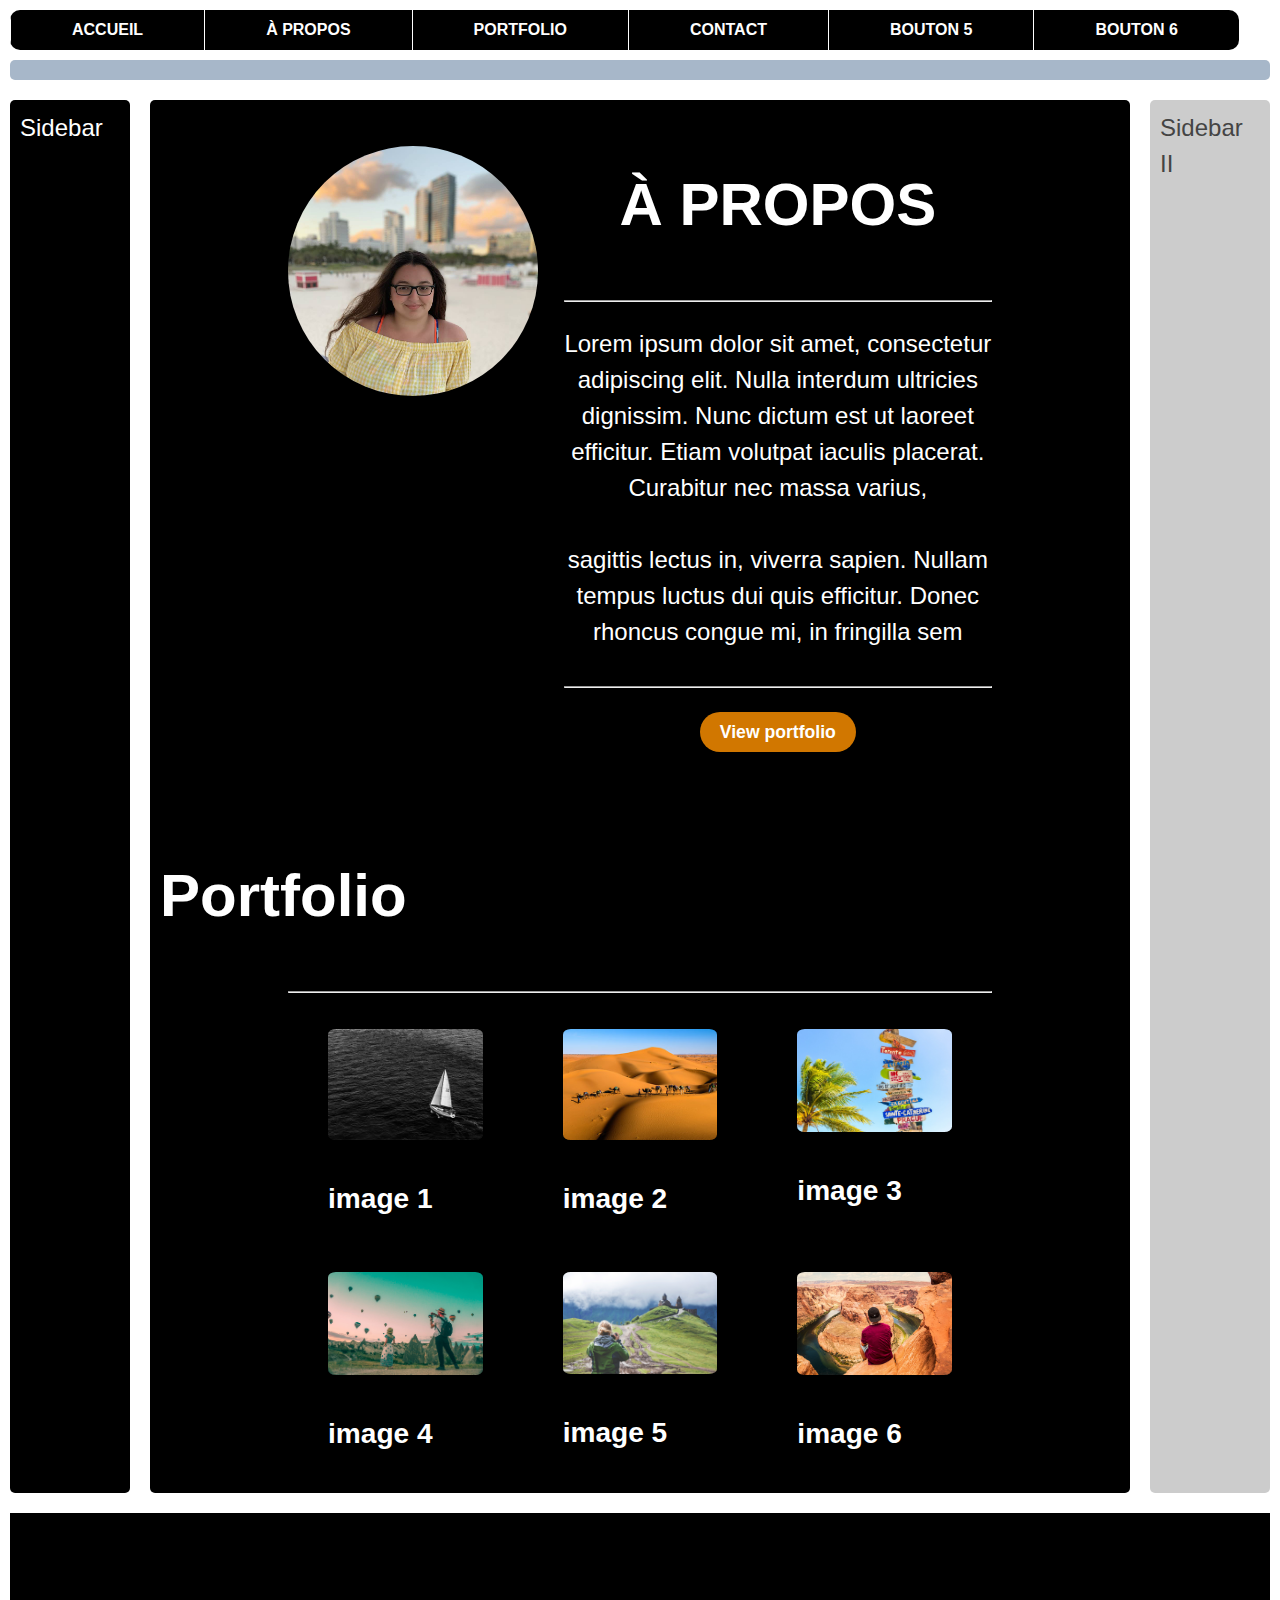
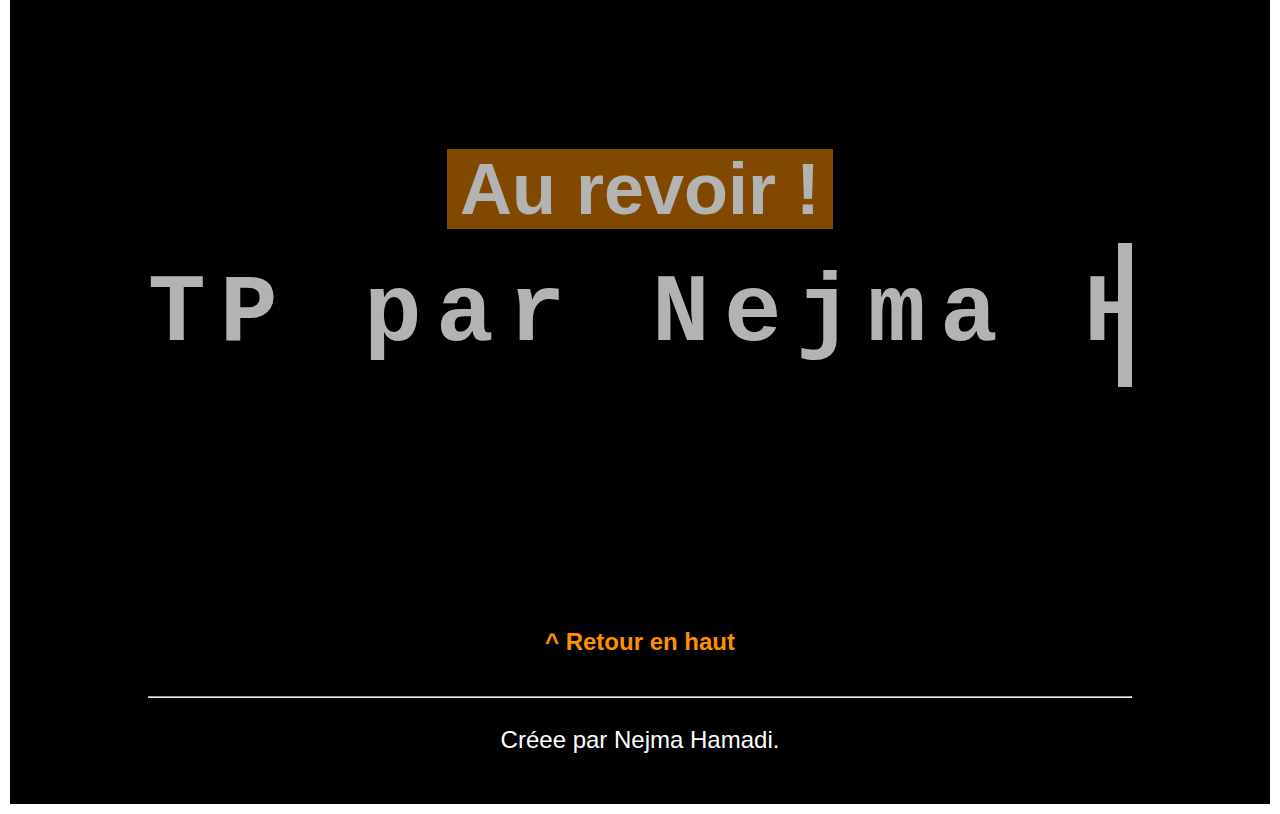
==== commit e351ecd6: "Ajout bouton retour en haut" ====
--- a/index.htm
+++ b/index.htm
@@ -24,6 +24,7 @@
     </nav> <!-- fin menu -->
         <main class="conteneur">
             <header class="box header"></header>
+
             <aside class="box sidebar">Sidebar</aside>
             <aside class="box sidebar2">Sidebar II</aside>
             <section class="box content">
@@ -119,7 +120,7 @@
             </section>
 
 
-
+            <div class="footer centered">
             <footer class="box footer">
               <div class="jumbotron centered">
               <div class="jumbotron-content">
@@ -132,7 +133,14 @@
             </div>
 
             
-          </footer>
+              <div class="footer-content">
+                <p><a href="#top">^ Retour en haut</a></p>
+                <hr>
+                <p>Créee par Nejma Hamadi.</p>
+              </div>
+
+            </div>
+
         </main>
     </div>
     <script type='module' src='./module_js/application.js'></script>
--- a/css/style.css
+++ b/css/style.css
@@ -952,7 +952,7 @@
 }
 
 .box {
-  background-color: #d9ebef;
+  background-color: #000000;
   color: #fff;
   border-radius: 5px;
   padding: 10px;
@@ -978,23 +978,20 @@
 /*---------------------------------------------------------------
 
 ----------------------------------------------------------------*/
-/* STYLE.CSS */
 body {
   font-family: 'Montserrat', sans-serif;
   font-size: 1rem;
 }
 
-/* HEADER TAGS */
 h1, h2 {
   font-weight: 700 !important;
-  color: black;
+  color: white;
 }
 
 h2 {
   font-size: 2.5em;
 }
 
-/* HYPERLINKS */
 a {
   color: #ff9100;
   text-decoration: none;
@@ -1031,7 +1028,8 @@
 }
 
 /* JUMBOTRON */
-/* .jumbotron-content {
+/*
+  .jumbotron-content {
   tex0a
     justify-content: center;
     height: 100vh;
@@ -1104,17 +1102,6 @@
   cursor: pointer;
 }
 
-/* GRID.CSS */
-/* Includes:
-  - CSS grid
-  - media queries and breakpoints for grid and affected items, including:
-   * avatar / img-av
-   * form element width, padding and margin
-   * button size
-   * jumbotron padding
-   * span padding and font size
-  - padding
-  - margin */
 /* * {
     border: 1px solid red
   } */
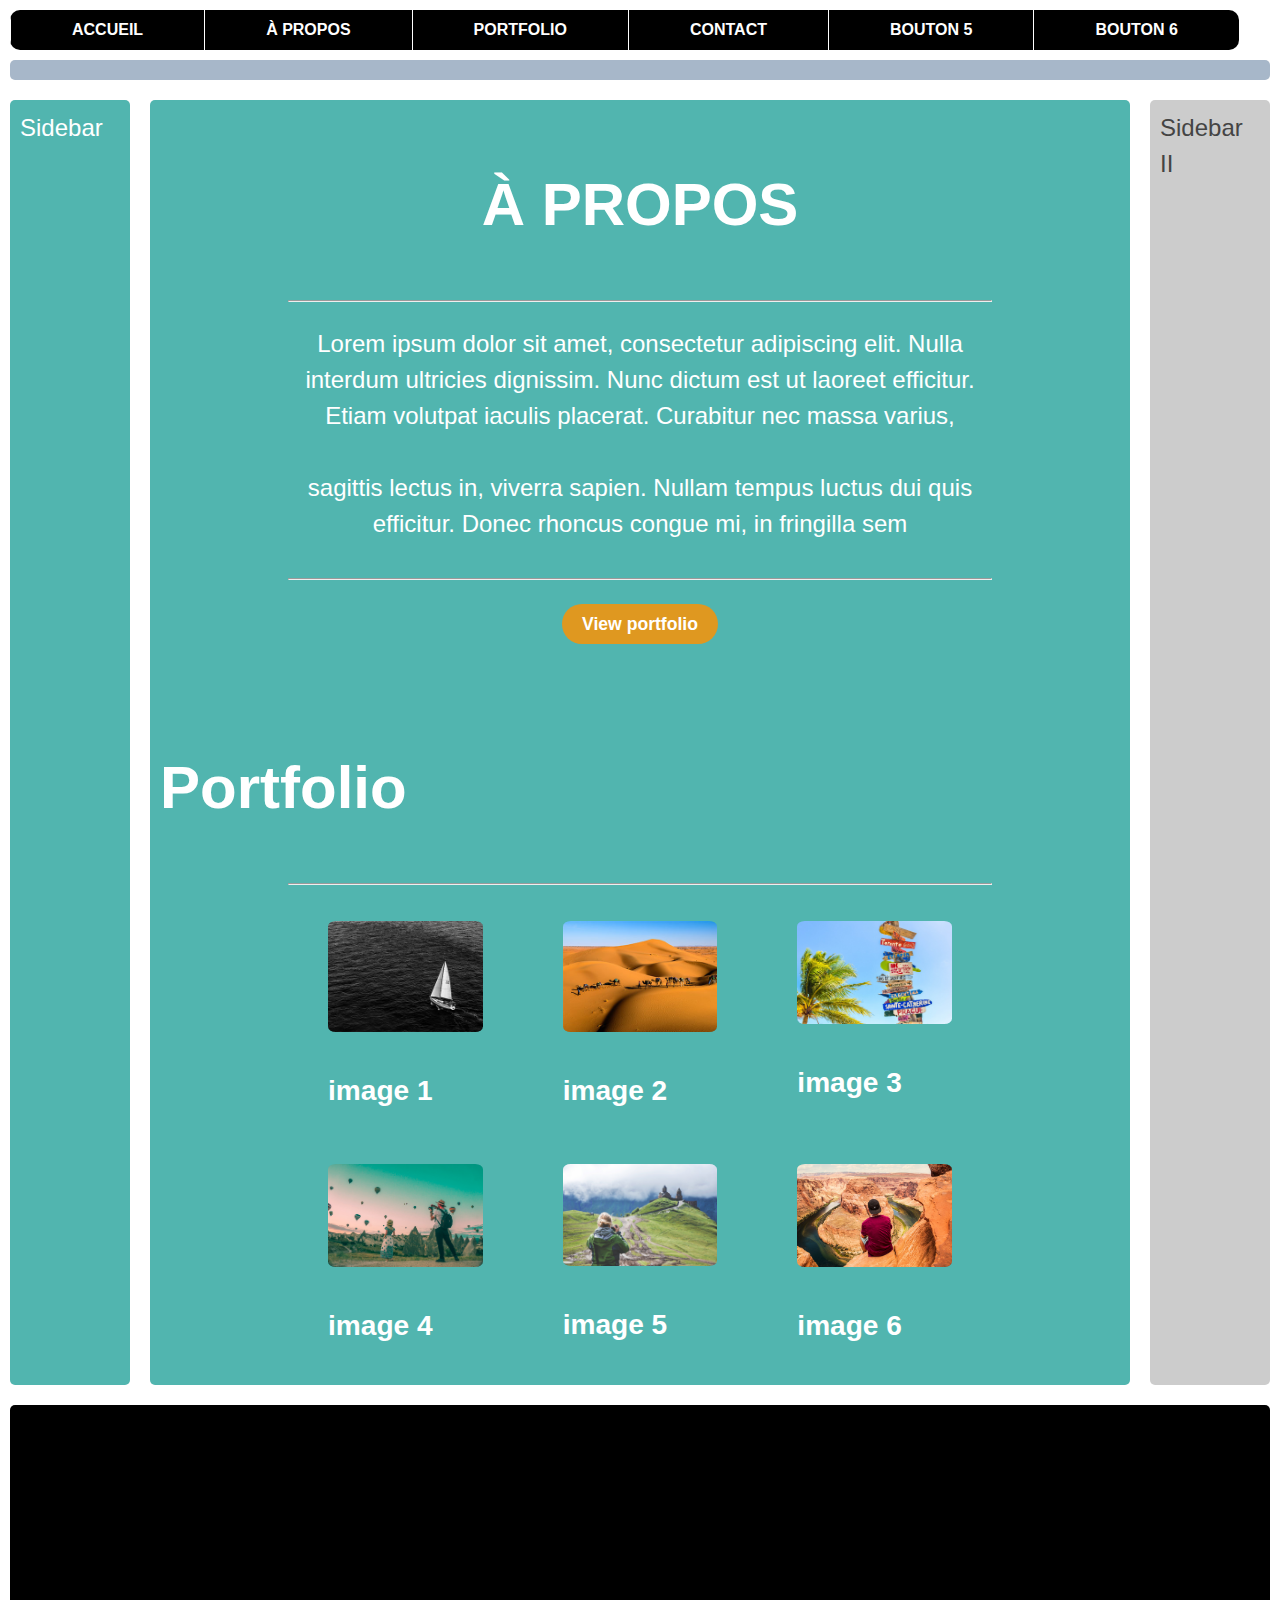
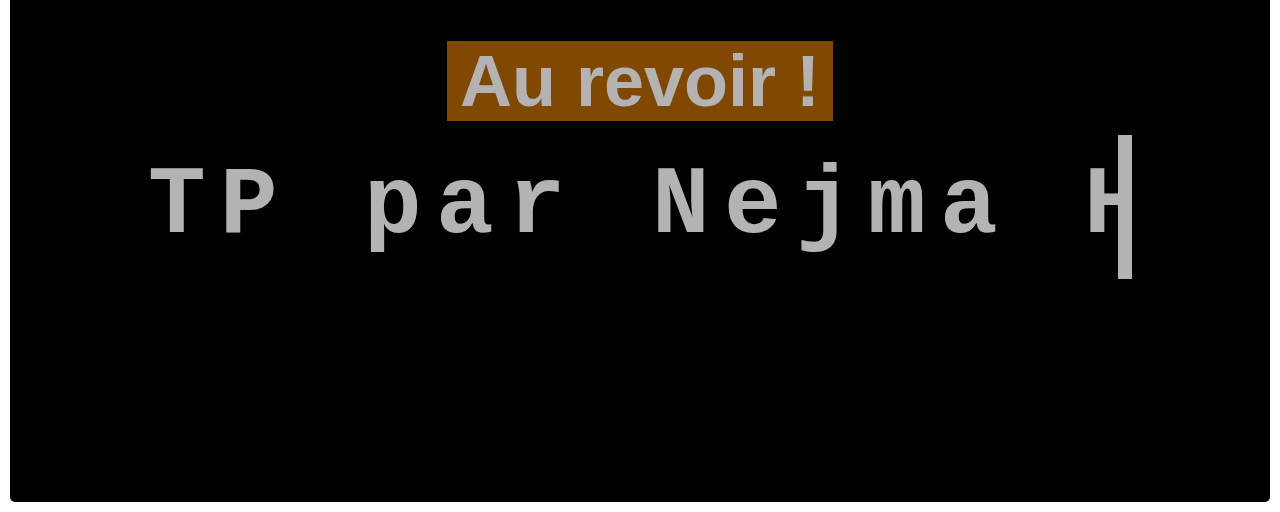
==== commit f13dc647: "modif couleur et réajustement de la section box content" ====
--- a/index.htm
+++ b/index.htm
@@ -31,8 +31,7 @@
 
                 <div class="about centered" id="about">
                     <div class="about-content">
-                      <div class="about-avatar"><img src="./img/me.jpg" class="avatar img-av" alt="Elle H's avatar">
-                      </div>
+                     
               
                       <div class="about-text">
                         <h2 class="">À PROPOS</h2>
@@ -120,7 +119,7 @@
             </section>
 
 
-            <div class="footer centered">
+
             <footer class="box footer">
               <div class="jumbotron centered">
               <div class="jumbotron-content">
@@ -133,14 +132,7 @@
             </div>
 
             
-              <div class="footer-content">
-                <p><a href="#top">^ Retour en haut</a></p>
-                <hr>
-                <p>Créee par Nejma Hamadi.</p>
-              </div>
-
-            </div>
-
+          </footer>
         </main>
     </div>
     <script type='module' src='./module_js/application.js'></script>
--- a/css/style.css
+++ b/css/style.css
@@ -952,7 +952,7 @@
 }
 
 .box {
-  background-color: #000000;
+  background-color: #51b5af;
   color: #fff;
   border-radius: 5px;
   padding: 10px;
@@ -1089,14 +1089,6 @@
   color: #000000;
 }
 
-/* FORM */
-input[type=text], input[type=email], textarea {
-  -webkit-box-sizing: border-box;
-          box-sizing: border-box;
-  border: 2px solid #e0e0e0;
-  /*width and padding in media queries in grid.css */
-}
-
 /* CURSOR */
 .pointer-cursor {
   cursor: pointer;
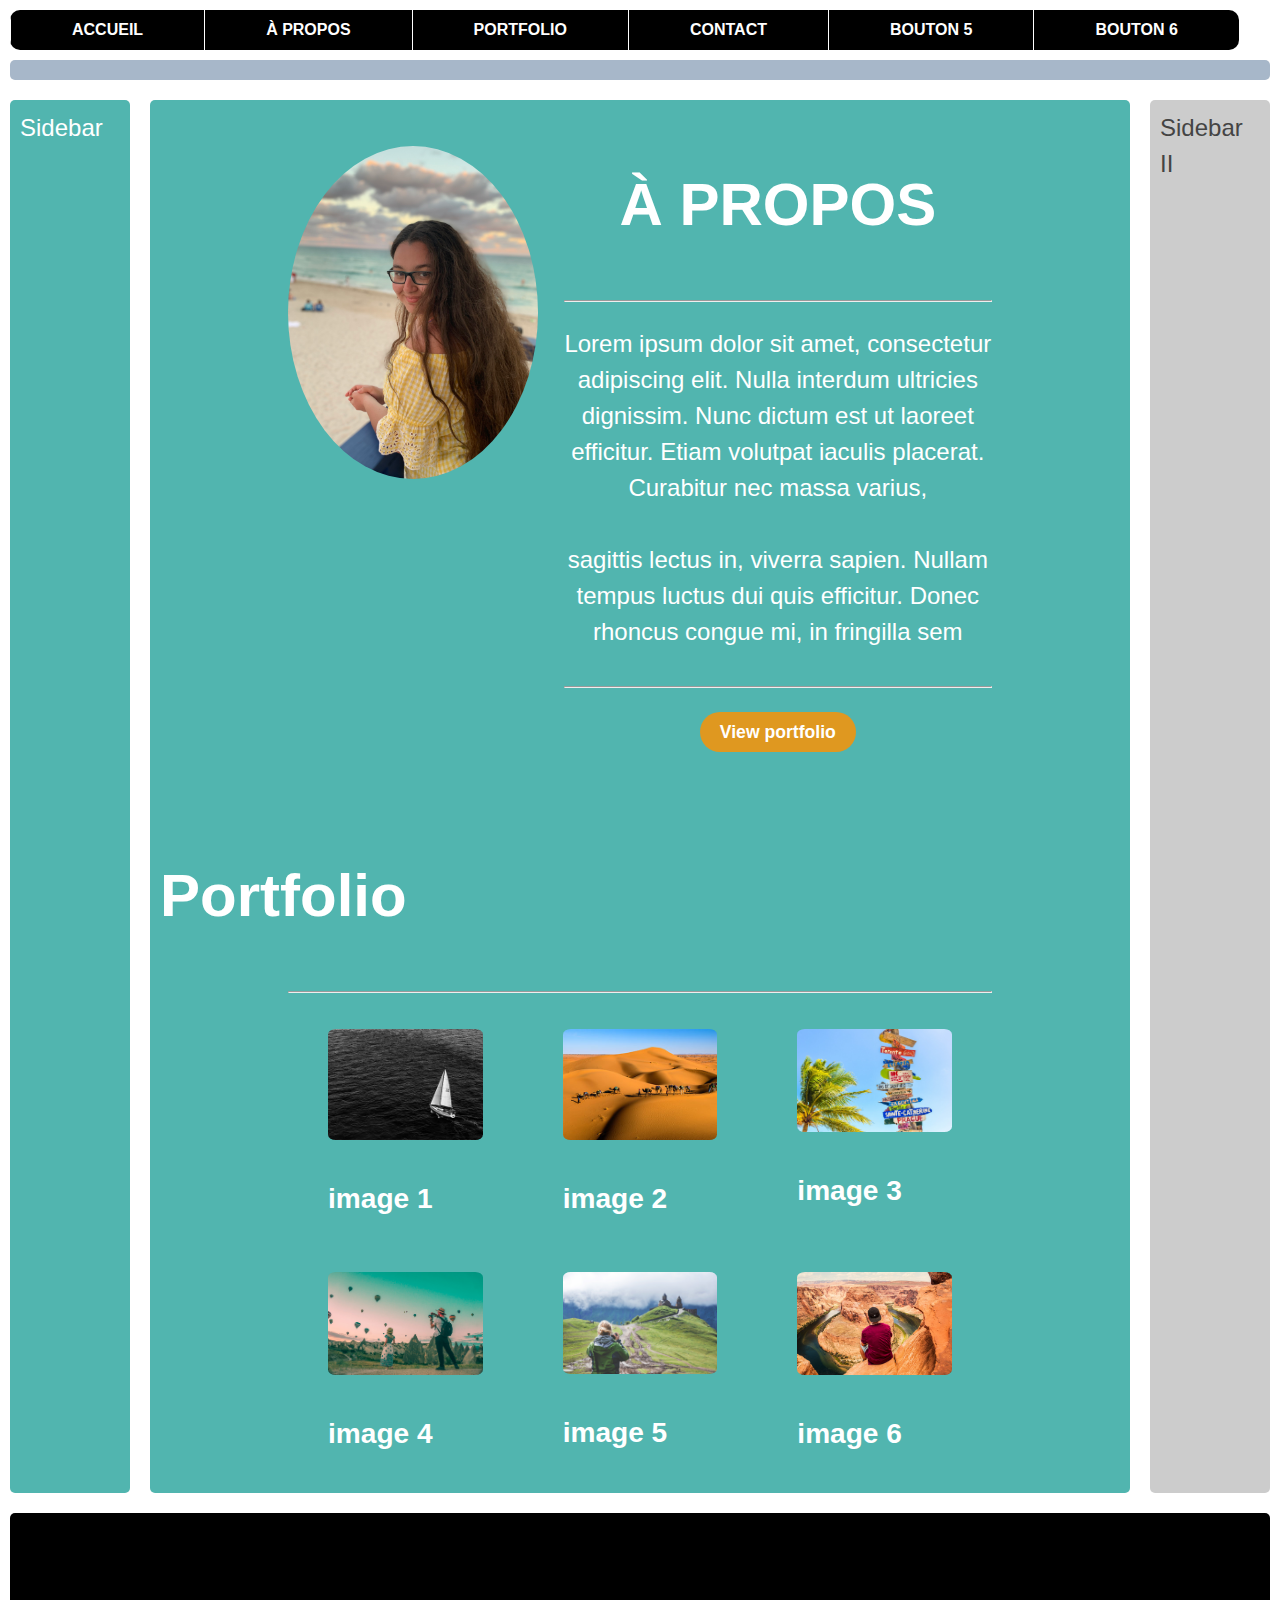
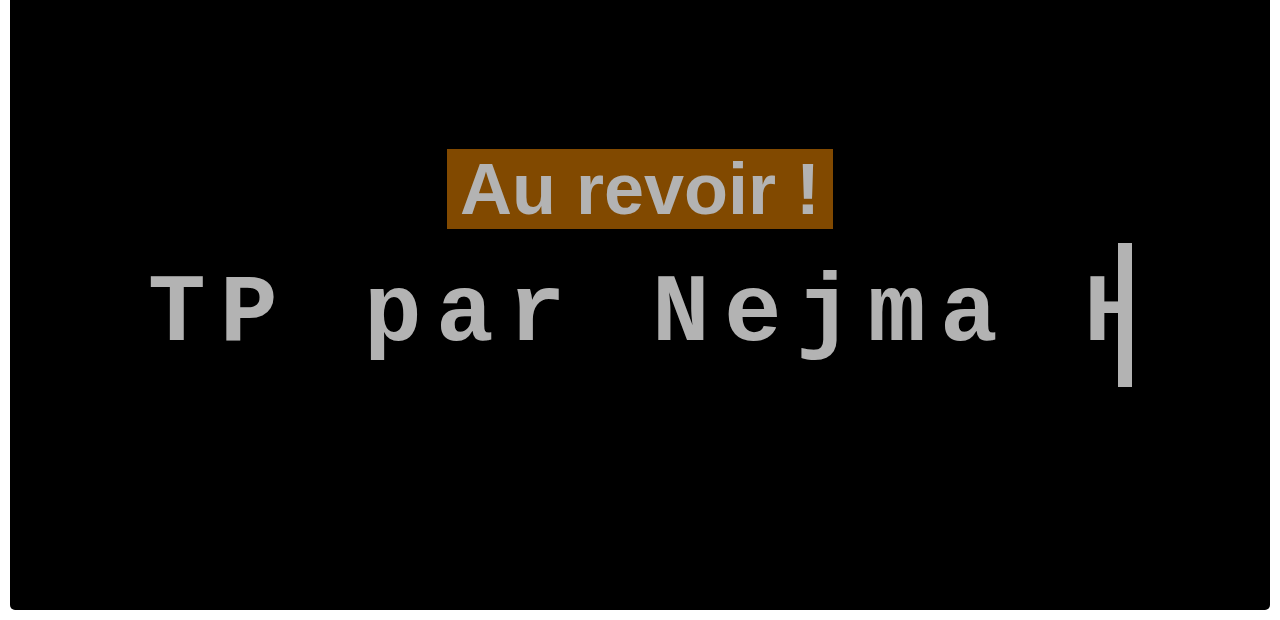
==== commit 976170a6: "ajout image section" ====
--- a/index.htm
+++ b/index.htm
@@ -31,7 +31,8 @@
 
                 <div class="about centered" id="about">
                     <div class="about-content">
-                     
+                      <div class="about-avatar"><img src="./img/img19.JPG" class="avatar img-av" alt="Elle H's avatar">
+                      </div>
               
                       <div class="about-text">
                         <h2 class="">À PROPOS</h2>
